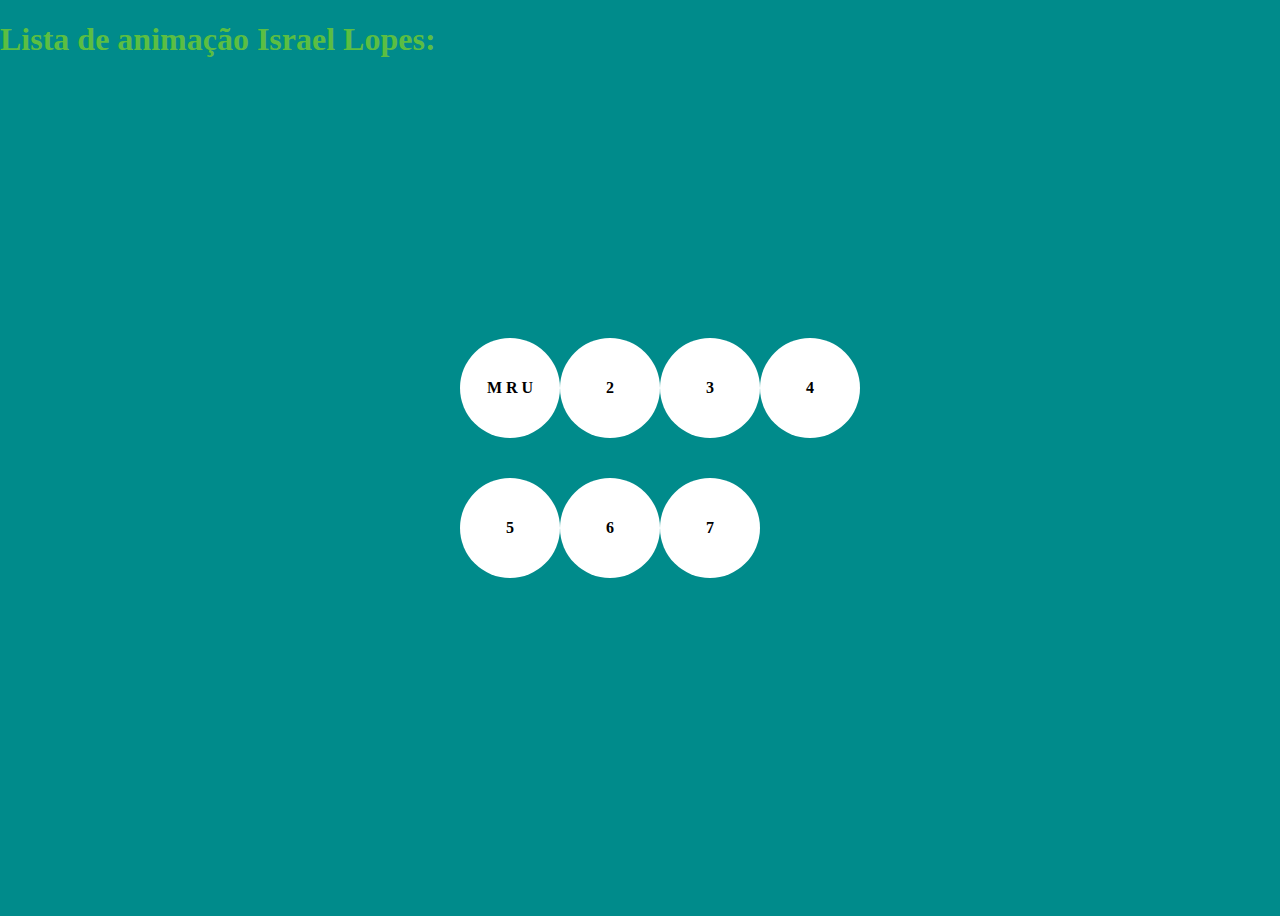
==== index.html @ 518cef75 "Add files via upload" ====
<!DOCTYPE html>
<html lang="en">
<head>
    <meta charset="UTF-8">
    <meta name="viewport" content="width=device-width, initial-scale=1.0">
    <link rel="stylesheet" href="Css/style.css">
    <title>animação</title>
</head>
<body> 
     <h1>Lista de animação Israel Lopes:</h1>

    <div class="container">  <a href="(MRU).html">M R U</a> </div>
    <div class="container">  <a href="Src/Q2.html">2</a> </div>
    <div class="container">  <a href="Src/Q3.html">3</a> </div>
    <div class="container">  <a href="Src/Q4.html">4</a> </div>
    <div class="container">  <a href="Src/Q5.html">5</a> </div>
    <div class="container">  <a href="Src/Q6.html">6</a> </div>
    <div class="container">  <a href="Src/Q7.html">7</a> </div>
   
     

     <script src="Script/script.js"></script>

</body>
</html>
---- Css/style.css ----
h1{
    color: #5BBE42;
    position: absolute;
    top: 0%;
    left: 0%;
}

body{
    background-color: darkcyan;
    display: grid;
    grid-template-columns: 60px 60px 60px 60px;
    gap: 40px;
    place-content: center;
    height: 100vh;
}


.container{
      display: flex;
      align-items: center;
      justify-content: center;
      width: 100px;
      height: 100px;
      border: 0px solid white;
      border-radius: 100%;
      color: black;
      font-weight: bold;
      background-color: white;
      text-decoration: none;

}


.container:hover{
    background-color: #5BBE42;
    color: white;
}

a{
    text-decoration: none;
    color: black;
}
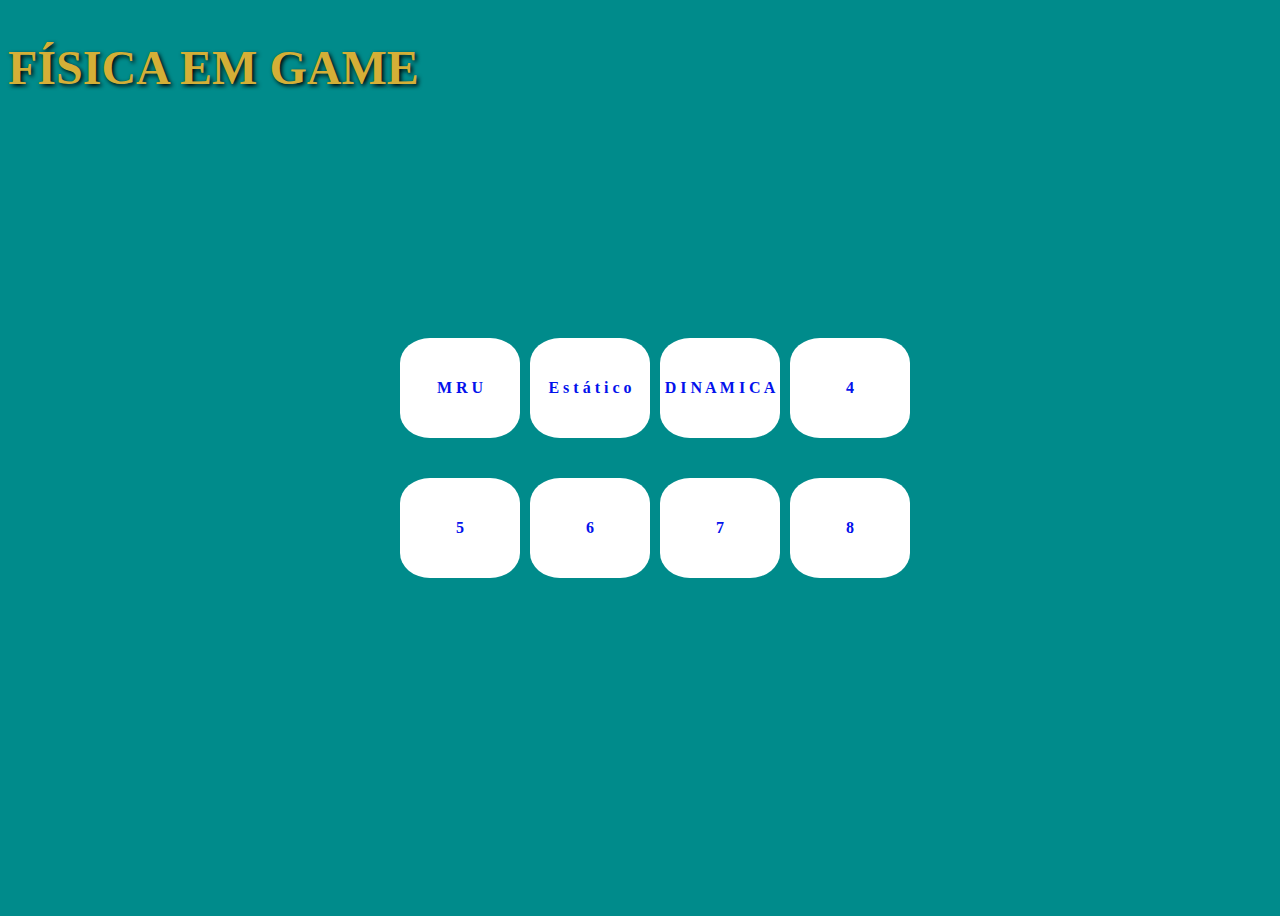
==== commit 8e471f2c: "Add files via upload" ====
--- a/index.html
+++ b/index.html
@@ -7,19 +7,23 @@
     <title>animação</title>
 </head>
 <body> 
-     <h1>Lista de animação Israel Lopes:</h1>
+     <h1>FÍSICA EM GAME</h1>
 
     <div class="container">  <a href="(MRU).html">M R U</a> </div>
-    <div class="container">  <a href="Src/Q2.html">2</a> </div>
-    <div class="container">  <a href="Src/Q3.html">3</a> </div>
+    <div class="container">  <a href="(ESTÁTICO).html">E s t á t i c o</a> </div>
+    <div class="container">  <a href="(DINAMICA).html">D I N A M I C A</a> </div>
     <div class="container">  <a href="Src/Q4.html">4</a> </div>
     <div class="container">  <a href="Src/Q5.html">5</a> </div>
     <div class="container">  <a href="Src/Q6.html">6</a> </div>
-    <div class="container">  <a href="Src/Q7.html">7</a> </div>
+    <div class="container">  <a href="Src/Q6.html">7</a> </div>
+    <div class="container">  <a href="Src/Q6.html">8</a> </div>
+
    
      
 
      <script src="Script/script.js"></script>
 
 </body>
-</html>+</html>
+
+
--- a/Css/style.css
+++ b/Css/style.css
@@ -1,42 +1,49 @@
 h1{
-    color: #5BBE42;
+    font-family: 'MedievalSharp', cursive;
+    font-size: 3em;
+    color: #D4AF37; /* dourado */
+    text-shadow: 2px 2px 4px #000000;
     position: absolute;
-    top: 0%;
-    left: 0%;
+    justify-content: space-around;
+  
 }
 
 body{
     background-color: darkcyan;
     display: grid;
-    grid-template-columns: 60px 60px 60px 60px;
+    grid-template-columns: 90px 90px 90px 90px;
     gap: 40px;
     place-content: center;
     height: 100vh;
 }
 
 
-.container{
-      display: flex;
-      align-items: center;
-      justify-content: center;
-      width: 100px;
-      height: 100px;
-      border: 0px solid white;
-      border-radius: 100%;
-      color: black;
-      font-weight: bold;
-      background-color: white;
-      text-decoration: none;
 
-}
+
+.container {
+    display: flex;
+    align-items: center;
+    justify-content: space-evenly;
+    flex-wrap: wrap;
+    width: 120px;
+    height: 100px;
+    border: 0px solid white;
+    border-radius: 25%;
+    color: black;
+    font-weight: bold;
+    background-color: white;
+    text-decoration: none;
+   
+  }
+
 
 
 .container:hover{
-    background-color: #5BBE42;
+    background-color: #6d7580;
     color: white;
 }
 
 a{
     text-decoration: none;
-    color: black;
+    color: rgb(3, 18, 236);
 }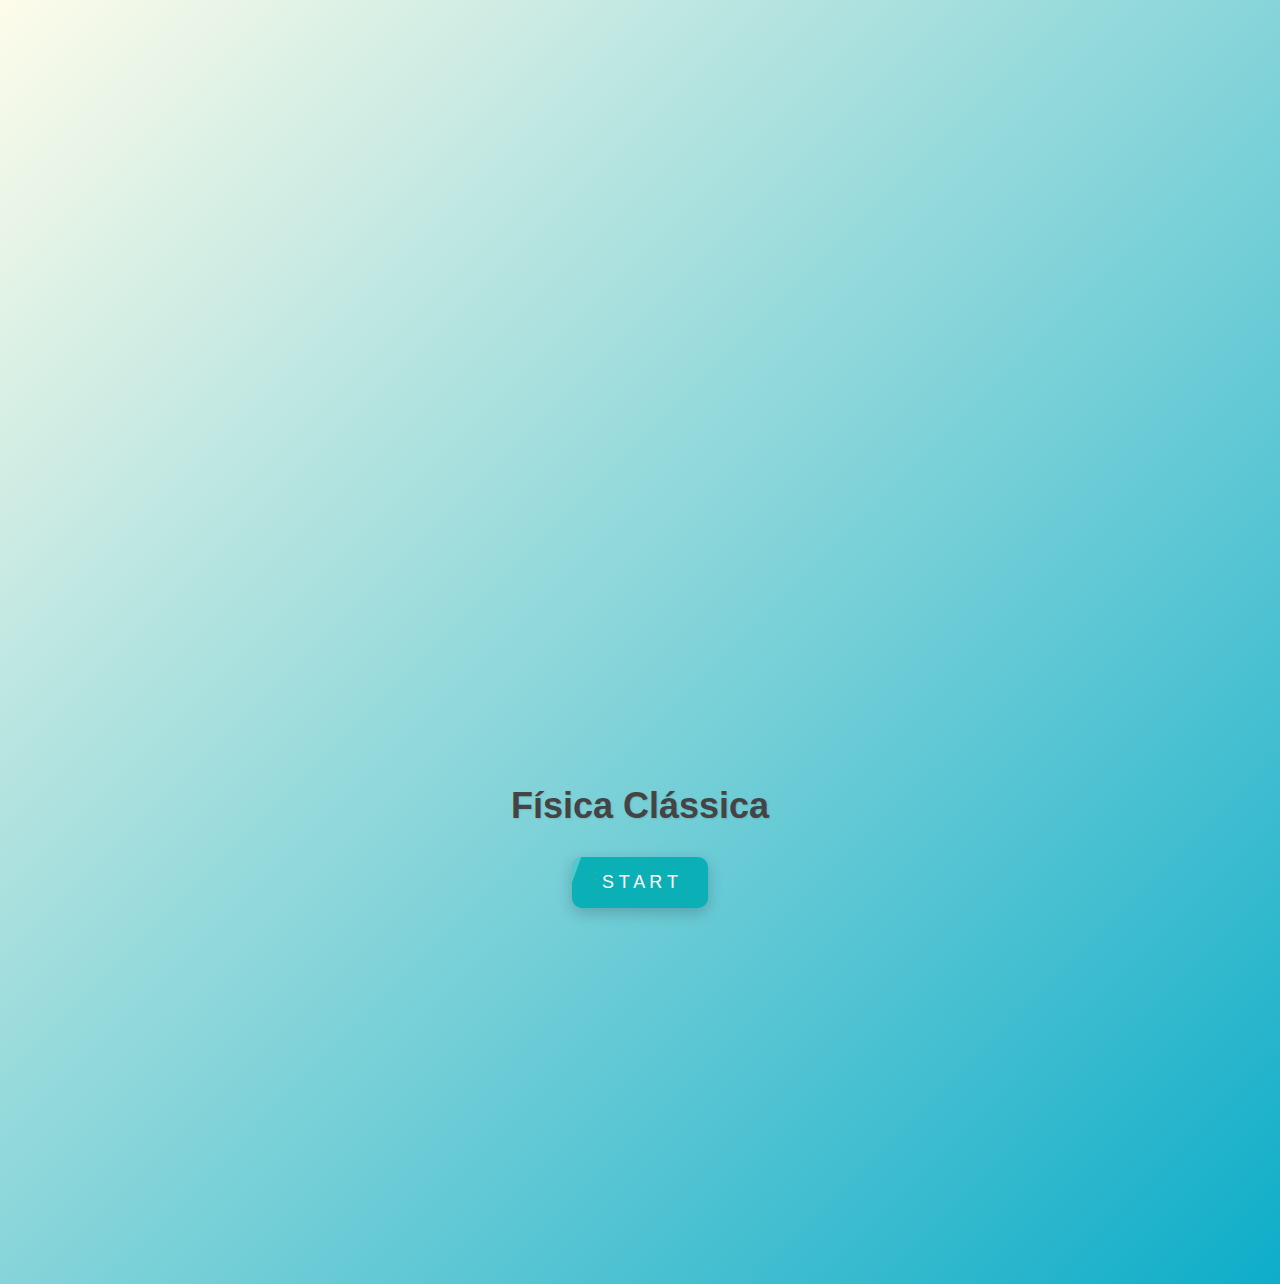
==== commit a2b4a3f9: "Add files via upload" ====
--- a/index.html
+++ b/index.html
@@ -7,22 +7,9 @@
     <title>animação</title>
 </head>
 <body> 
-     <h1>FÍSICA EM GAME</h1>
-
-    <div class="container">  <a href="(MRU).html">M R U</a> </div>
-    <div class="container">  <a href="(ESTÁTICO).html">E s t á t i c o</a> </div>
-    <div class="container">  <a href="(DINAMICA).html">D I N A M I C A</a> </div>
-    <div class="container">  <a href="Src/Q4.html">4</a> </div>
-    <div class="container">  <a href="Src/Q5.html">5</a> </div>
-    <div class="container">  <a href="Src/Q6.html">6</a> </div>
-    <div class="container">  <a href="Src/Q6.html">7</a> </div>
-    <div class="container">  <a href="Src/Q6.html">8</a> </div>
-
-   
-     
-
-     <script src="Script/script.js"></script>
-
+    <h1>Física Clássica</h1>
+    <button class="botao-animado"> <a href="jogos.html">S T A R T </a> </button> 
+    
 </body>
 </html>
 
--- a/Css/style.css
+++ b/Css/style.css
@@ -1,49 +1,62 @@
-h1{
-    font-family: 'MedievalSharp', cursive;
-    font-size: 3em;
-    color: #D4AF37; /* dourado */
-    text-shadow: 2px 2px 4px #000000;
-    position: absolute;
-    justify-content: space-around;
-  
+a{
+    color: white;
+    text-decoration: none;
 }
 
-body{
-    background-color: darkcyan;
-    display: grid;
-    grid-template-columns: 90px 90px 90px 90px;
-    gap: 40px;
-    place-content: center;
+body {
+    margin: 0;
     height: 100vh;
-}
-
-
-
-
-.container {
+    background: linear-gradient(135deg, #fefcea, #0eadc9);
+    text-decoration: none;
     display: flex;
+    flex-direction: column;
+    justify-content: center;
     align-items: center;
-    justify-content: space-evenly;
-    flex-wrap: wrap;
-    width: 120px;
-    height: 100px;
-    border: 0px solid white;
-    border-radius: 25%;
-    color: black;
-    font-weight: bold;
-    background-color: white;
-    text-decoration: none;
-   
+    margin-top: 30%;
+    font-family: Arial, sans-serif;
   }
 
+  /* Título acima do botão */
+  h1 {   
+    color: #444;
+    font-size: 36px;
+    margin-bottom: 30px;
+    text-shadow: 1px 1px 2px rgba(0,0,0,0.1);
+  }
 
+  /* Botão animado */
+  .botao-animado {
+    padding: 15px 30px;
+    font-size: 18px;
+    color: white;
+    background-color: #0bb0b6;
+    border: none;
+    border-radius: 10px;
+    cursor: pointer;
+    box-shadow: 0 5px 15px rgba(0, 0, 0, 0.2);
+    transition: all 0.3s ease;
+    position: relative;
+    overflow: hidden;
+  }
 
-.container:hover{
-    background-color: #6d7580;
-    color: white;
-}
+  .botao-animado::after {
+    content: "";
+    position: absolute;
+    top: 0;
+    left: -100%;
+    width: 100%;
+    height: 100%;
+    background: rgba(255, 255, 255, 0.3);
+    transition: all 0.4s ease;
+    transform: skewX(-20deg);
+  }
 
-a{
-    text-decoration: none;
-    color: rgb(3, 18, 236);
-}+  .botao-animado:hover::after {
+    left: 100%;
+  }
+
+  .botao-animado:hover {
+    transform: scale(1.05);
+    background-color: #f9a825;
+    box-shadow: 0 8px 20px rgba(0, 0, 0, 0.3);
+  }